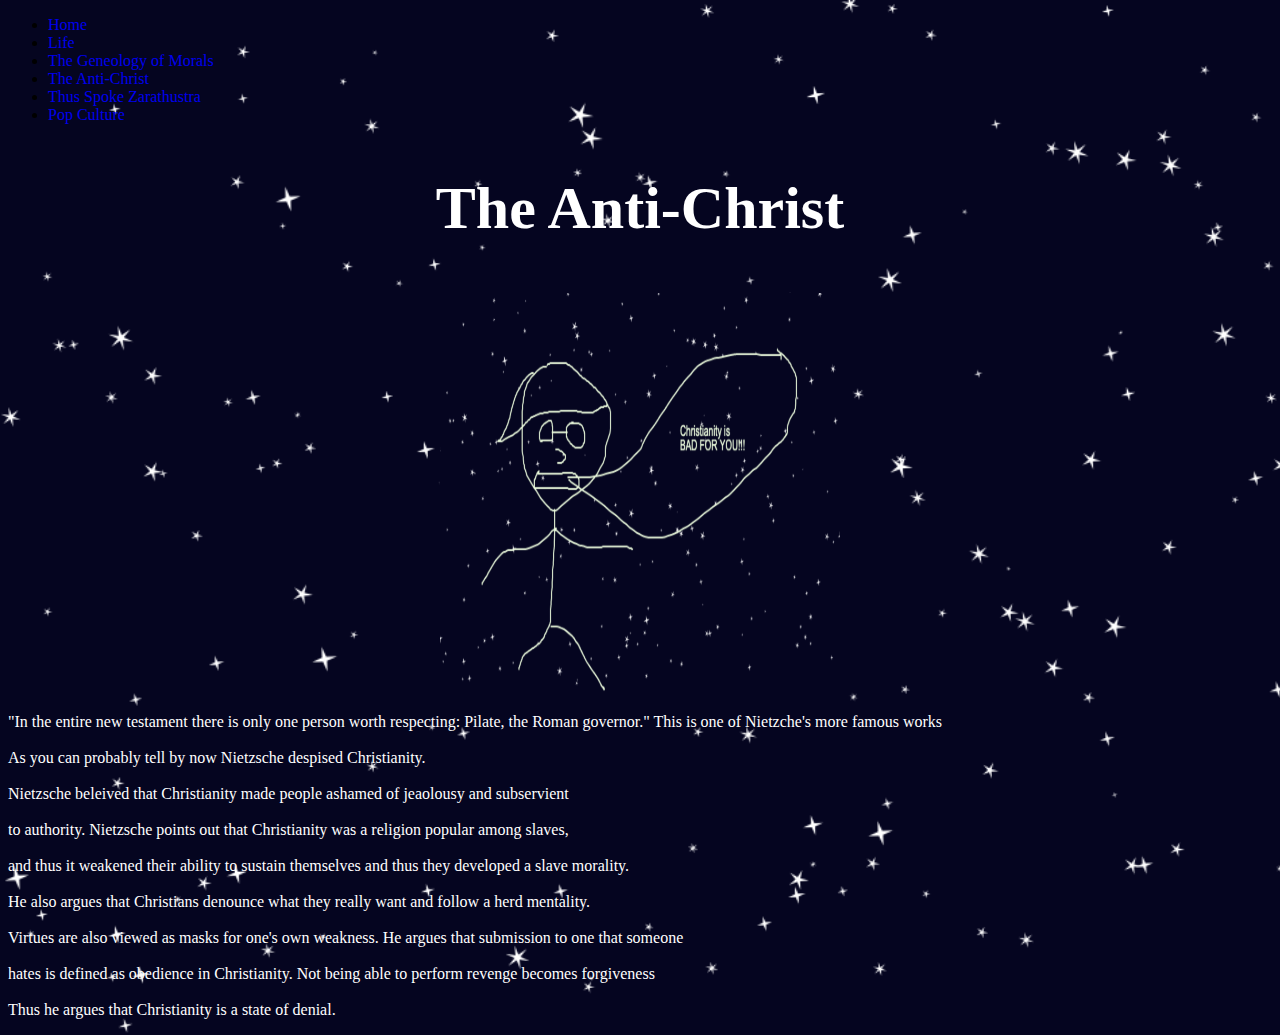
==== Anti.html @ f2006cf7 "Add files via upload" ====
<!DOCTYPE html>
<html lang="en">
    <head>   
        <title>Nietzsche: Life</title>
        <meta charset="utf-8">
        <meta name="viewport" content="width=device-width, initial-scale=1, shrink-to-fit=no">
        <script src="https://code.jquery.com/jquery-3.5.0.js"></script>
         <!-- Bootstrap CSS -->
    <link rel="stylesheet" href="https://cdn.jsdelivr.net/npm/bootstrap@4.5.3/dist/css/bootstrap.min.css" integrity="sha384-TX8t27EcRE3e/ihU7zmQxVncDAy5uIKz4rEkgIXeMed4M0jlfIDPvg6uqKI2xXr2" crossorigin="anonymous">
    <link rel="stylesheet" href="style1.css">




        <title>Life</title>
    </head>

    <nav class="navbar navbar-expand-sm bg-dark navbar-dark justify-content-center">

        <!-- Links -->
        <ul class="navbar-nav">
          <li class="nav-item">
            <a class="nav-link" href="Nietzsche.html" class="back" style="text-decoration: none;">Home</a>
          </li>
          <li class="nav-item">
            <a class="nav-link" href="life.html" class="back" style="text-decoration: none;">Life</a>
          </li>
          <li class="nav-item">
            <a class="nav-link" href="Morals.html" style="text-decoration: none;">The Geneology of Morals</a>
          </li>
          <li class="nav-item">
            <a class="nav-link" href="Anti.html" style="text-decoration: none;">The Anti-Christ</a>
          </li>
          <li class="nav-item">
            <a class="nav-link" href="zarathustra.html" style="text-decoration: none;">Thus Spoke Zarathustra</a>
          </li>
          <li class="nav-item">
            <a class="nav-link" href="culture.html" style="text-decoration: none;">Pop Culture</a>
          </li>
        </ul>
      
      </nav>

      <center>

        <h2> The Anti-Christ</h2>

      </center>

      <center>

        <img src="Christ.png" class="rocket">

      </center>

      

     

    <p class="theme">

        "In the entire new testament there is only one person worth respecting:
        Pilate, the Roman governor."
        This is one of Nietzche's more famous works <BR>
          <BR>
        As you can probably tell by now Nietzsche despised Christianity.<BR>
          <BR>
        Nietzsche beleived that Christianity made people ashamed of jeaolousy and subservient <br>
        <BR>
        to authority. Nietzsche points out that Christianity was a religion popular among slaves, <br>
        <BR>
        and thus it weakened their ability to sustain themselves and thus they developed a slave morality. <br>
        <br>
        He also argues that Christians denounce what they really want and follow a herd mentality. <br>
        <br>
        Virtues are also viewed as masks for one's own weakness. He argues that submission to one that someone <br>
        <br>
        hates is defined as obedience in Christianity. Not being able to perform revenge becomes forgiveness <br>
        <br>
        Thus he argues that Christianity is a state of denial. <br>
    
    

        </p>
---- style1.css ----
body{
    background-image: url("Unknown.png");
    background-repeat: no-repeat;
    background-size: cover;
}
h2{
    color:white;
    font-size: 60px;
    font-family: 'Bebas Neue', cursive;
    font-family: 'Cinzel', serif;
    text-decoration: none;
}
.back {
    position: absolute middle;
    left: 1.3%;
    color: white;
    padding: 15px 32px;
    margin-top: 50px;
    margin-bottom: 10px;
    opacity: .8;
    font-family: 'Courier New', Courier, monospace
    
  }
footer {
    font-size: 40px;
    color: white;
    text-decoration: none;
}
.bio{
    color: white;
    font-family: 'Cinzel', serif;

}
.rocket{
    width: 400px;
    height: 400px;
    
}
button.button {
    border: none;
    background-color: transparent;
    font-family: inherit;
    padding: 0;
    cursor: pointer;
    position: absolute;
    right: 1.3%;
    color: white;
    background-color:  rgb(133, 149, 180);
    padding: 15px 32px;
    margin-top: 50px;
    margin-bottom: 10px;
  
    @media screen and (-ms-high-contrast: active) {
      border: 2px solid currentcolor;
    }
  }
  .zig-zag { 
    border: none; 
    width: 50%; 
    margin: auto; 
    margin-top: 5%; 
    margin-bottom: 5%; 
    height: 40px; 
    background: linear-gradient(135deg, #ECEDDC 25%, transparent 25%) -20px 0, linear-gradient(225deg, #ECEDDC 25%, transparent 25%) -20px 0, linear-gradient(315deg, #ECEDDC 25%, transparent 25%), linear-gradient(45deg, #ECEDDC 25%, transparent 25%); 
    background-size: 40px 40px; background-color: blue}


    .nav-link{
        font-family: 'Cinzel', serif;
    }
    .theme{
        color: white;
    }
    .btn .btn-info .btn-lg{
        position: absolute;
        right: 1.3%;
    }
    .money{
        position: absolute;
        right: 1.3%;

    }
.p{

    color: white;
    font-family: 'Cinzel', serif;
}
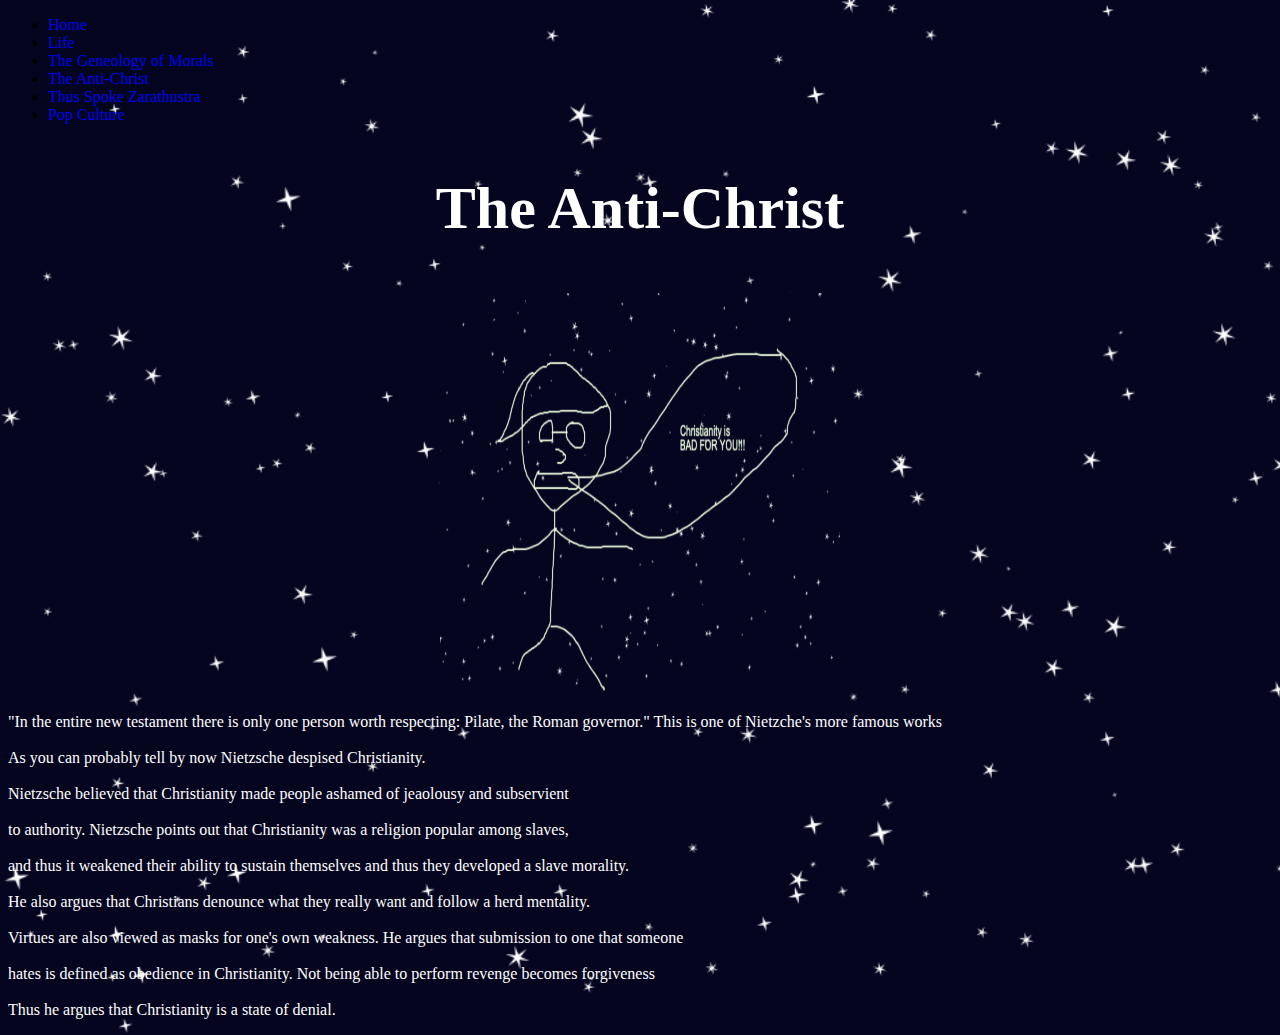
==== commit 1acb8f96: "1" ====
--- a/Anti.html
+++ b/Anti.html
@@ -65,7 +65,7 @@
           <BR>
         As you can probably tell by now Nietzsche despised Christianity.<BR>
           <BR>
-        Nietzsche beleived that Christianity made people ashamed of jeaolousy and subservient <br>
+        Nietzsche believed that Christianity made people ashamed of jeaolousy and subservient <br>
         <BR>
         to authority. Nietzsche points out that Christianity was a religion popular among slaves, <br>
         <BR>
@@ -81,4 +81,4 @@
     
     
 
-        </p>+        </p>
